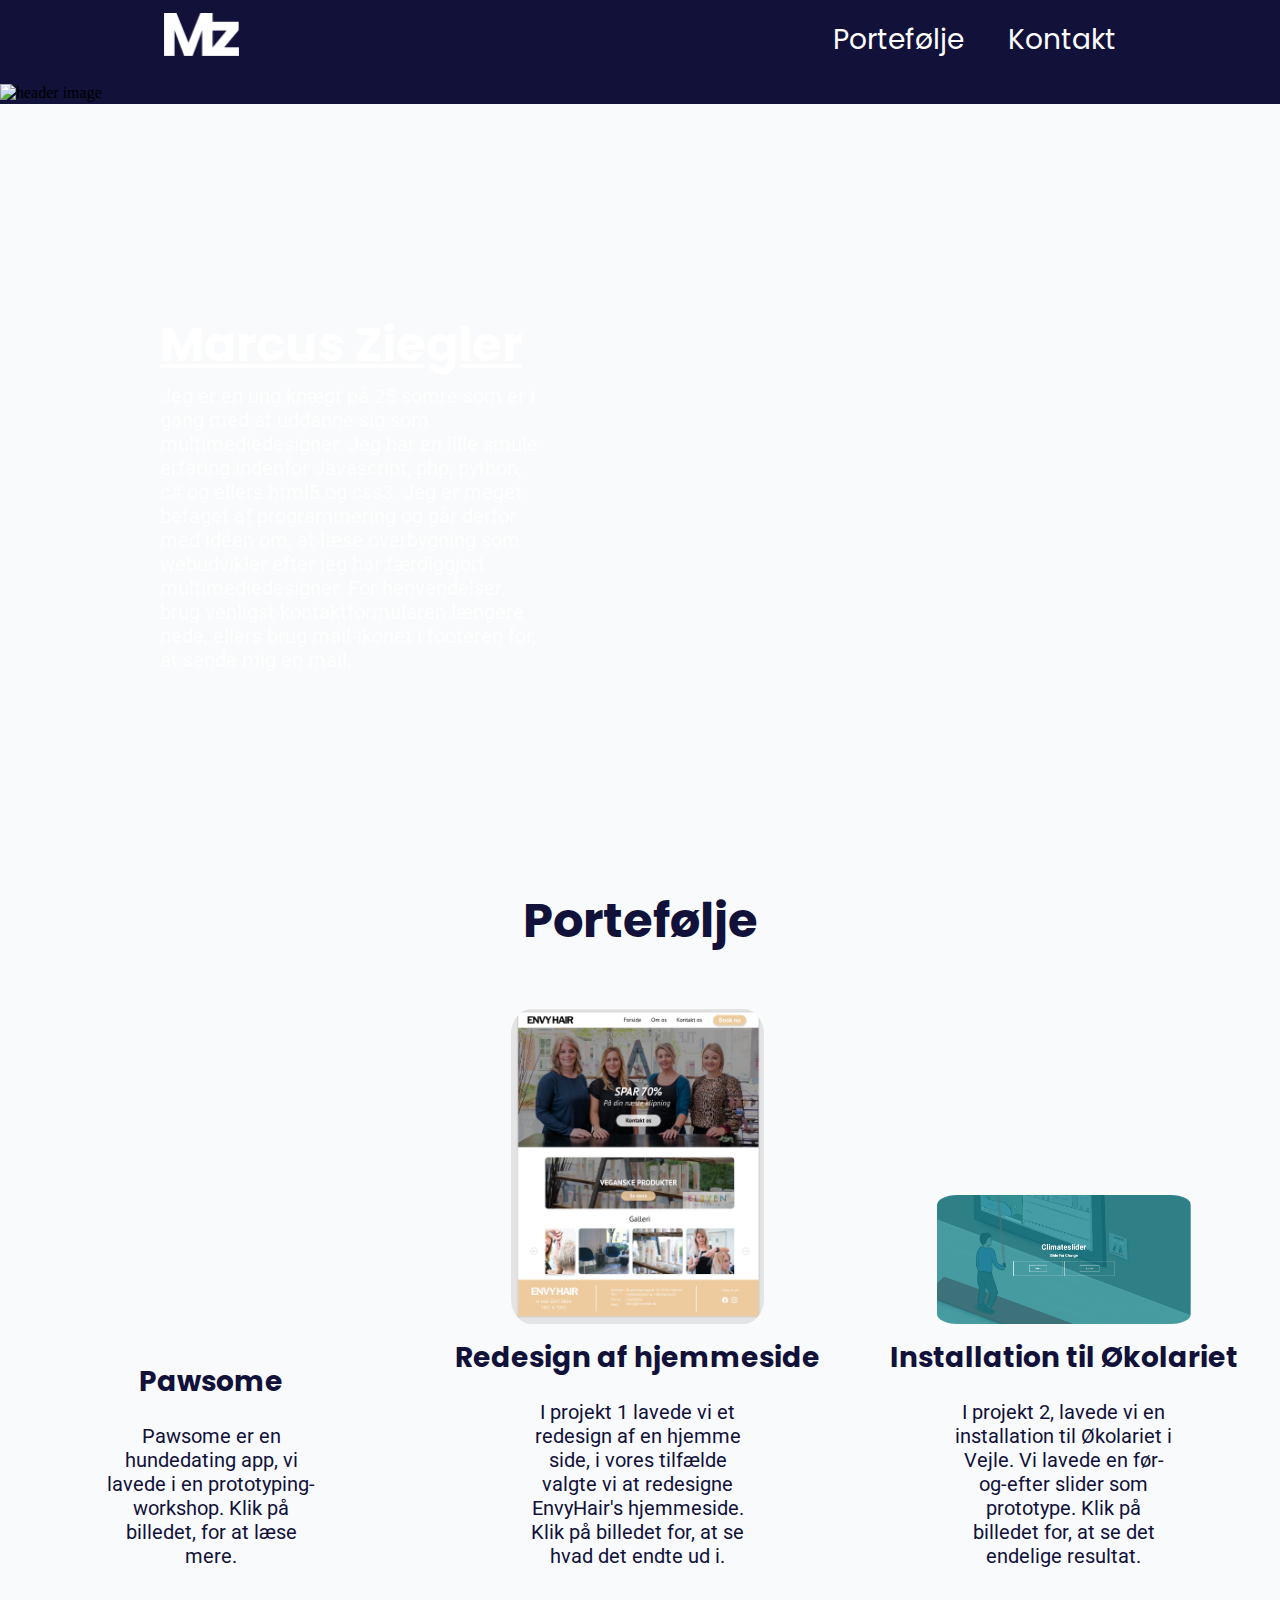
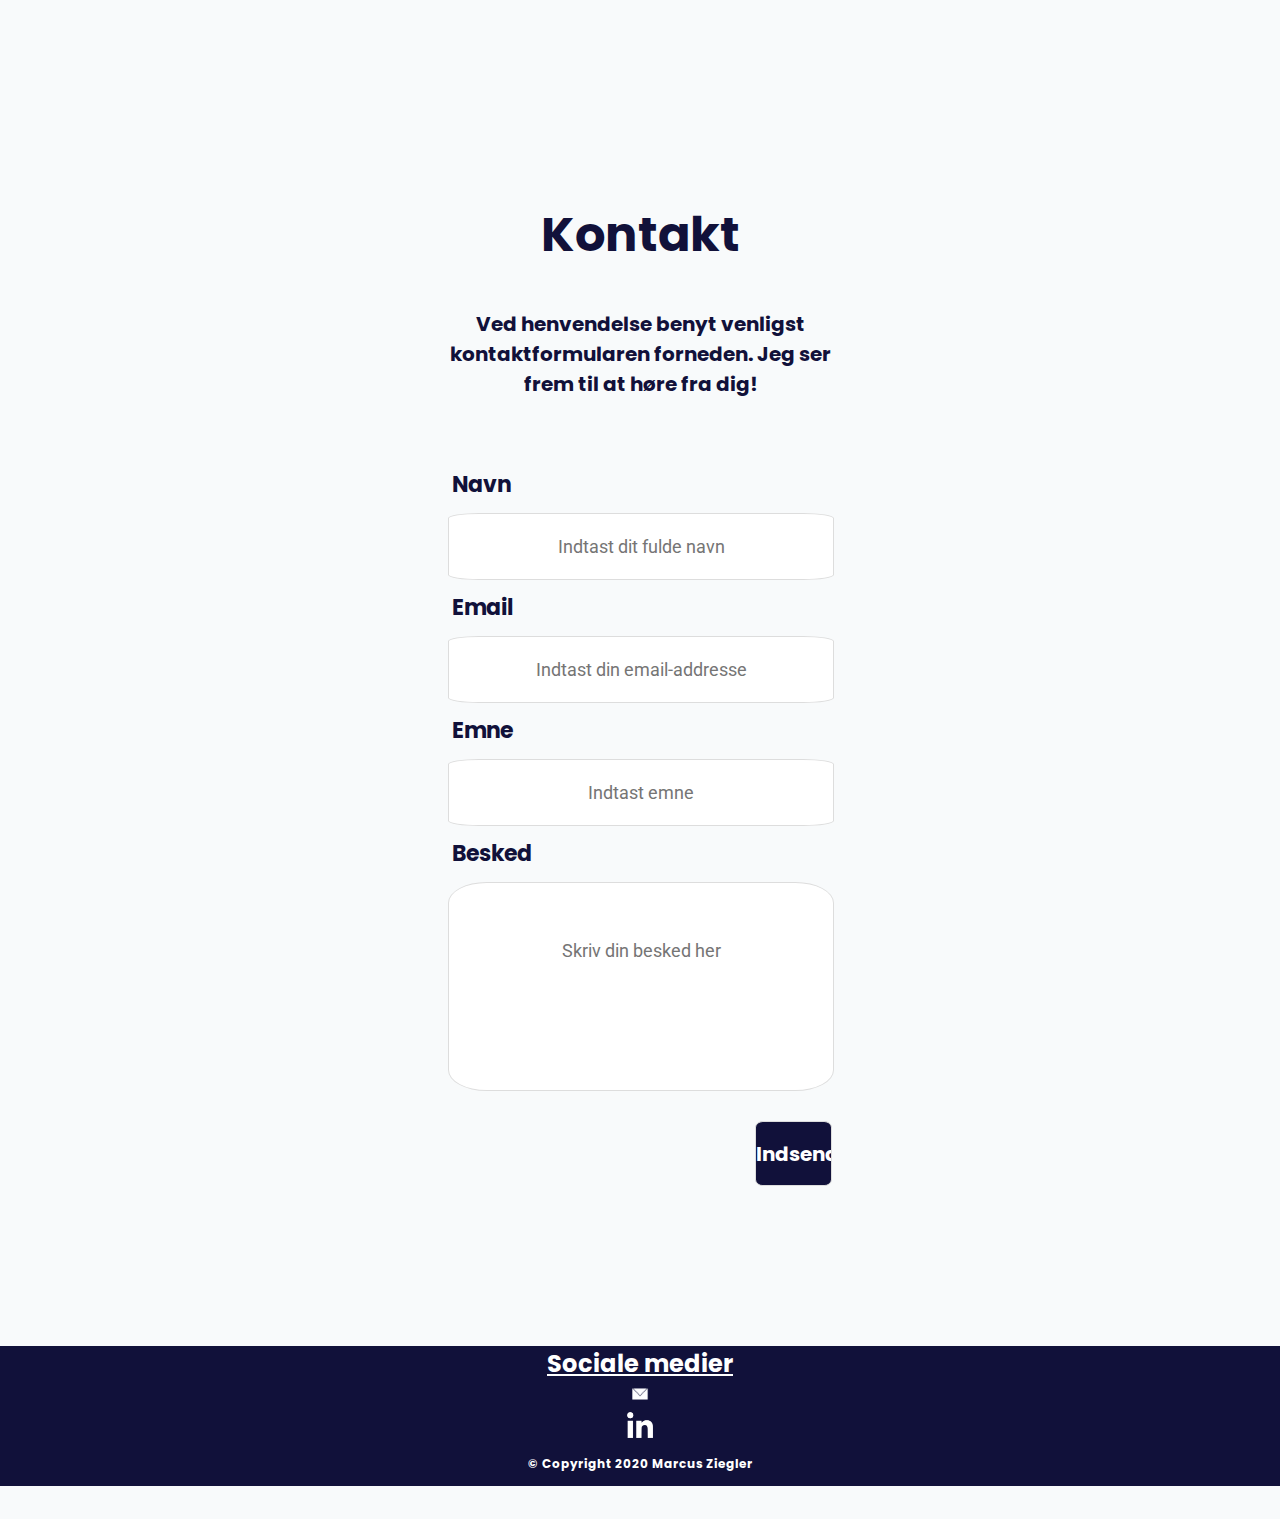
==== index.html @ 3741af57 "Initial commit" ====
<!DOCTYPE html>
<html lang="en">
<head>
    <meta charset="UTF-8">
    <meta name="viewport" content="width=device-width, initial-scale=1.0">
    <link rel = "stylesheet" type = "text/css" href = "css2.css" />
    <link rel="preconnect" href="https://fonts.gstatic.com">
<link href="https://fonts.googleapis.com/css2?family=Poppins:wght@600&family=Roboto:wght@500&display=swap" rel="stylesheet">
    <title>Document</title>
</head>
<body>
    <header>
        <div class="container">
            <span class="logocontainer">
                <a href="http://ziklar.dk/#hjemid"> <img class="logoimg" src="mz_logo_white.png" alt="Mz logo"></a>
            </span>
        <nav class="headernav">
            <a class="nava" href="http://ziklar.dk/#portid">Portefølje</a>
            <a class="nava" href="http://ziklar.dk/#kontaktid">Kontakt</a>
        </nav>
    </div>
    </header>
    <section>
        <div class="headerdiv">
                <img class="headerimg" src="header2.jpg" alt="header image" width="100%" height="100%">   
                <h1 class="sectionh1" id="hjemid">Marcus Ziegler</h1>
                <p class="sectionp">Jeg er en ung knægt på 25 somre som er i gang med at uddanne sig som multimediedesigner. Jeg har en lille smule erfaring indenfor Javascript, php, python, c# og ellers html5 og css3. Jeg er meget betaget af programmering og går derfor med idéen om, at læse overbygning som webudvikler efter jeg har færdiggjort multimediedesigner. For henvendelser, brug venligst kontaktformularen længere nede, ellers brug mail-ikonet i footeren for, at sende mig en mail.</p>
            </div>
        </section>
        <main>
                    <div class="articleweb">
                        <h2 class="h1portfolio" id="portid">Portefølje</h2>
                        <div class="port1">
                            <!--<img class="" src="hundvand.PNG" alt="hundvand"> -->
                            <a href="https://blog.ziklar.dk/#pawsome">
                            <video src="https://usercontent.one/wp/blog.ziklar.dk/wp-content/uploads/2020/09/48b06f24f9feba1be6198ef9b22a2f10.mp4" autoplay="" loop=""></video>
                        </a>
                            <h3 class="articleh3">Pawsome</h3>    
                            <p class="articlep">Pawsome er en hundedating app, vi lavede i en prototyping-workshop. Klik på billedet, for at læse mere.</p>
                        </div>
                        <div class="port1">    
                            <a href="https://blog.ziklar.dk/#redesign"><img class="" src="envy.png" alt="Envy">
                            </a>
                                <h3 class="articleh3">Redesign af hjemmeside</h3>    
                            <p class="articlep">I projekt 1 lavede vi et redesign af en hjemme side, i vores tilfælde valgte vi at redesigne EnvyHair's hjemmeside. Klik på billedet for, at se hvad det endte ud i.</p>
                        </div>
                        <div class="port1">
                            <a href="https://blog.ziklar.dk/#installation">
                            <img class="" src="installation.png" alt="Installation">
                        </a>
                            <h3 class="articleh3">Installation til Økolariet</h3>    
                            <p class="articlep">I projekt 2, lavede vi en installation til Økolariet i Vejle. Vi lavede en før-og-efter slider som prototype. Klik på billedet for, at se det endelige resultat.</p>  
                        </div>
                    </div>  
        </main>
        
        <div class="formcontainer">
        <h3 class="h3form" id="kontaktid">Kontakt</h3>
        <h4 class="h4form">Ved henvendelse benyt venligst kontaktformularen forneden. Jeg ser frem til at høre fra dig! </h4>
        <form>
                             <label for="navn">Navn</label>
                             <input type="text" id="navn" name="navn" placeholder="Indtast dit fulde navn">
                             <label for="email">Email</label>
                             <input type="text" id="email" name="email" placeholder="Indtast din email-addresse">
                             <label for="subject">Emne</label>
                             <input type="text" id="emne" name="Emne" placeholder="Indtast emne">
                             <label for="besked">Besked</label> 
                             <textarea id="besked" name="besked" placeholder="Skriv din besked her"></textarea>
                             <input class="submit" type="submit" value="Indsend">
                            </form>
                        </div>
                        <footer>
                        <div class="footer-container">
                            <div class="footersocials">
                                <h3 class="socials">Sociale medier</h3>
                                <ul class="footersocials">
                                    
                                        <li>
                                            <a href="mailto:marc2097@edu.ucl.dk">
                                                <img class="socialsimg" src="mail.png" alt="mail" width="6%"> 
                                            </a>
                                            </li>
                                        <li>
                                            <a href="https://www.linkedin.com/in/marcus-ziegler-a1678b1b6/">
                                            <img class="socialsimg" src="linkedin.png" alt="linkedin" width="6%"> 
                                            </a>
                                        </li>
                                        <li>
                                            <p class="copyright">© Copyright 2020 Marcus Ziegler</p>
                                        </li>
                                    </ul>
                                </div>
                        </div>
                        </footer>
</body>
</html>
---- css2.css ----
* {
    padding: 0px;
    margin: 0px;
}

header {
    background-color:rgb(17, 17, 58);
    display: flex;
    padding-bottom: .5%;
    padding-top: 2%;
    font-family: 'Poppins', sans-serif;

}

.headernav {
    float: right;
    list-style: none;
    justify-content: space-between;
    padding-top: 10px;
    padding-bottom: 10px;
    margin-top: 1%;
    word-spacing: 40px;
    text-decoration: none;
    margin-right: 3.5%;
    
    
}

.nava {
    color: white;
    text-decoration: none;
    text-align: center;
    display: inline-block;
    font-size: 22px;
}

#portid {

}

#kontaktid {

}

#hjemid {

}

.container {
    width:auto;
    max-width: 812px;
    margin: auto;
    width:100%;
    
}

.logocontainer {
    vertical-align: middle;
    display: inline-flex;
    padding-top: 10px;
    padding-bottom: 15px;
    margin-left: 3.5%;

}

.logoimg {
    width: 50px;
}

.headerdiv {
height: 400px;
}

body {
    background-color: rgb(248,250,251);
}

section {
    /*background:url(header_img.jpg);*/
    background-size: auto;
    display: flex;
    text-align: center;
    height: 100%;
    position: relative;
    
    /*padding: 100%; */
}

.sectionh1 {
    top: 15%;
    left: 3%;
    width: auto;
    height: auto;
    font-weight: normal;
    text-align: left;
    color: white;
    position: absolute;
    display: flex;
    text-decoration: underline;
    font-family: 'Poppins', sans-serif;

}

.sectionp {
    top: 25%;
    left: 3%;
    width: 75%;
    height: 100%;
    text-align: left;
    color: white;
    position: absolute;
    display: flex;
    font-family: 'Roboto', sans-serif;
}

main {
    background-color: rgb(248,250,251);
    margin-bottom: -5%;  
}

.h1portfolio {
text-align: center;
color: rgb(17, 17, 58);
padding-top: 6%;
padding-bottom: 6%; 
font-family: 'Poppins', sans-serif;
font-size: 200%


}

.articleweb img {
    width:50%;
    height: auto;
    display: flex;
    margin-left: auto;
    margin-right: auto;
    border-radius: 8%; 
}

.articleweb video {
    width:50%;
    height: auto;
    display: flex;
    margin-left: auto;
    margin-right: auto;
    border-radius: 8%; 
}

.articleh3 {
    color: rgb(17, 17, 58);
    text-align: center;
    padding-top: 3%;
    padding-bottom: 5%;
    font-size: 125.5%;
    font-family: 'Poppins', sans-serif;

}

.articlep {
    text-align: center;
    color: rgb(17,17,58);
    width: auto;
    padding-bottom: 5%;
    margin-left: 24%;
    margin-right: 24%;
    font-family: 'Roboto', sans-serif;
    }


.h4form {
    text-align: center;
    color: rgb(17, 17, 58);
    width: auto;
    padding-bottom: 18%;
    font-size: 85%;
    font-family: 'Poppins', sans-serif;

}

.h3form {
    color: rgb(17, 17, 58);
    text-align: left;
    font-size: 150%;
    text-align: center;
    padding-bottom: 10%;
    font-size: 175%;
    font-family: 'Poppins', sans-serif;

}

.formcontainer {
    display: inline-block;
    height: auto;
    width:auto;
    justify-content: center;
    margin: 15% 15%; 
    padding: 5% 5%;
    font-family: 'Poppins', sans-serif;
    width: 60%;
    margin-top: 40%;

    
    /*border: 1px solid rgb(13,63,128);
    border-radius: 1%;*/    
}

label {
text-align: left;
color: 	rgb(17,17,58);
font-weight: bold;
margin-top: 10%
}

input {
    border: 1px solid rgb(221, 221, 221);
    border-radius: 8%;
    height: 40px;
    text-align: center;
    color: rgb(17,17,58);
    margin-bottom: 10%;
    font-family: 'Roboto', sans-serif;
    width: 100%;
    
}

textarea {
    border: 1px solid rgb(221, 221, 221);
    border-radius: 10%;
    height: 100px;
    text-align: center;
    resize: none;
    width: 250px;
    color: rgb(17,17,58);
    font-family: 'Roboto', sans-serif;
    margin-bottom: 3%;
}

.submit {
    position: relative;
    color: rgb(17,17,58);
    font-weight: bold;
    left: 66%;
    width: 35%;
    background-color: rgb(17, 17, 58);
    color: white;
    border: 1px solid rgb(221, 221, 221);
    border-radius: 10%;
    font-family: 'Poppins', sans-serif;

}

footer {
    background-color: rgb(17,17,58);
    color: white;
    font-size: 75%;
    padding-bottom: 1%;
    display: inline-block;
    list-style: none;
    font-family: 'Poppins', sans-serif;

}

.copyright {
   text-align: center;
   font-weight: bold;
   font-size: 75%;
   list-style: none;
}

.socials {
    text-align: center;
    text-decoration: underline;
}

.footerlogo {
    display: none;
    position: relative;
}

#footer-container {
    display: inline-block;
    width: 100%;
    margin: 0px;
    
}

.footersocials ul {
    margin: 0;
    padding: 0;
    width: 100%;
    
}

.footersocials ul li {
    display: inline-block;
    vertical-align: center;
    width: 100%;
    
}

.footersocials ul li a {
    text-decoration: none;
    display: block;
    text-align: center;
    
}

@media only screen and (min-width: 768px) {
    .nava {
        font-size: 30px;
        font-family: 'Poppins', sans-serif;
    }
    .container {
        width: 80%;
        max-width: 100%;
    }
    
    .logocontainer {
        margin-top: 1%;
        margin-bottom: 1.5%;
    }
    .logoimg {
        width: 75px;
    }
    .headerdiv {
        height: 600px;
    }
    .headernav {
        padding-top: 15px;
        padding-bottom: 25px;
    }
    .sectionh1 {
        top: 18%;
        left: 12%;
        width: auto;
        height: auto;
        font-weight: normal;
        text-align: left;
        color: white;
        position: absolute;
        display: flex;
        font-size: 300%;
        text-decoration: underline;
        font-family: 'Poppins', sans-serif;
    }
    .sectionp {
        top: 30%;
        left: 12%;
        width: 60%;
        height: 100%;
        font-size: 22px;
        color: white;
        font-family: 'Roboto', sans-serif;
    }
    .h1portfolio {
        text-align: center;
        color: rgb(17, 17, 58);
        padding-top: 6%;
        padding-bottom: 6%; 
        font-family: 'Poppins', sans-serif;
        font-size: 300%
        
        }
        .articleweb img {
            width:50%;
            height: 100%;
            display: flex;
            margin-left: auto;
            margin-right: auto;
            border-radius: 8%; 
        }
        .articleh3 {
            color: rgb(17, 17, 58);
            text-align: center;
            padding-top: 3%;
            padding-bottom: 5%;
            font-size: 175%;
            font-family: 'Poppins', sans-serif;
        }
        .articlep {
            text-align: center;
            color: rgb(17,17,58);
            width: auto;
            padding-bottom: 5%;
            margin-left: 24%;
            margin-right: 24%;
            font-size: 22px;
            font-family: 'Roboto', sans-serif;
            }
         
            .h3form {
                color: rgb(17, 17, 58);
                text-align: left;
                font-size: 300%;
                text-align: center;
                padding-bottom: 10%;
                font-family: 'Poppins', sans-serif;
            }
            .h4form {
                text-align: center;
                color: rgb(17, 17, 58);
                width: auto;
                padding-bottom: 18%;
                font-size: 125.5%;
                font-family: 'Poppins', sans-serif;
            }
            .formcontainer {
                display: inline-block;
                height: auto;
                width:auto;
                justify-content: center;
                margin: 20% 20%; 
                padding: 10% 10%;
                font-family: 'Poppins', sans-serif;
                width: 40%;
                margin-top: 40%;
                
                /*border: 1px solid rgb(13,63,128);
                border-radius: 1%;*/    
            }
            input {
                border: 1px solid rgb(221, 221, 221);
                border-radius: 8%;
                height: 40px;
                text-align: center;
                color: rgb(17,17,58);
                margin-bottom: 15%;
                width: 300px;
                font-size: 18px;
                font-family: 'Roboto', sans-serif;
            }
            label {
                text-align: left;
                color: 	rgb(17,17,58);
                font-weight: bold;
                margin-top: 2%;
                font-size: 22px;
                font-family: 'Poppins', sans-serif;
                padding: 1%
                }
                textarea {
                    border: 1px solid rgb(221, 221, 221);
                    border-radius: 10%;
                    height: 150px;
                    text-align: center;
                    resize: none;
                    width: 300px;
                    color: rgb(17,17,58);
                    font-size: 20px;
                    font-family: 'Roboto', sans-serif;
                    margin-bottom: 3%;
                }
                .submit {
                    position: relative;
                    color: rgb(17,17,58);
                    font-weight: bold;
                    left: 62.5%;
                    width: 35%;
                    background-color: rgb(17, 17, 58);
                    color: white;
                    border: 1px solid rgb(221, 221, 221);
                    border-radius: 10%;
                    font-family: 'Poppins', sans-serif;
                   
                }
                footer {
                    background-color: rgb(17,17,58);
                    color: white;
                    font-size: 125%;
                    padding-bottom: 1%;
                    display: inline-block;
                    list-style: none;
                    font-family: 'Poppins', sans-serif;
                }
                #footer-container {
                    display: inline-block;
                    width: 25%;
                    margin: 0px;
                    
                }
                .footerlogo {
                    display: none;
                    
                    padding-top: 15px;
                    padding-bottom: 5px;
                    left: 11%;
                }
                main{
                    margin-bottom: -20%;
                }
                .articleimg {
                    display: flex;
                    margin-left: auto;
                    margin-right: auto;
                    padding-bottom: 1%;
                    max-width: 100%;
                    border-radius: 8%;
                    width: 70%; 
                }
                .copyright {
                    text-align: center;
                    font-weight: bold;
                    font-size: 75%;
                    list-style: none;
                 }
  } 

  @media only screen and (min-width: 992px) {
    .headerdiv {
        height: 750px;
        }

        header {
            background-color:rgb(17, 17, 58);
            display: flex;
            margin-top: -33px;
            margin-bottom: -20px;
            
        }

        .headernav {
            margin-top: 0px;
            font-family: 'Poppins', sans-serif;

        }

        .nava {
            color: white;
            text-decoration: none;
            text-align: center;
            display: inline-block;
            font-size: 28px;
            padding-top: 4%;
            font-family: 'Poppins', sans-serif;
            margin-bottom: 1%;
        }
        
        .logocontainer {
            margin-bottom: 20px;
            
        }

        .sectionp {
            top: 40%;
            left: 12.5%;
            width: 30%;
            height: 400px;
            text-align: left;
            color: white;
            position: absolute;
            display: flex;
            font-size: 125%;
            font-family: 'Roboto', sans-serif;

        }

        .sectionh1 {
            top: 30%;
            left: 12.5%;
            font-size: 300%;
            font-family: 'Poppins', sans-serif;
            font-weight: bold;
        }

        .h1portfolio {
            text-align: center;
            color: rgb(17, 17, 58);
            padding-top: 4%;
            font-family: 'Poppins', sans-serif;
            padding-bottom: 4%; 
            font-size: 300%

            } 
            .articleweb img {
                width: 60%;
                height: auto;
                display: flex;
                
                border-radius: 8%;
                
            }

            .articleh3 {
                color: rgb(17, 17, 58);
                text-align: center;
                padding-top: 3%;
                padding-bottom: 5%;
                font-size: 175%;
                font-family: 'Poppins', sans-serif;

            }
            
            .articlep {
                text-align: center;
                color: rgb(17,17,58);
                width: auto;
                padding-bottom: 5%;
                margin-left: 24%;
                margin-right: 24%;
                font-size: 125%;
                font-family: 'Roboto', sans-serif;
                margin-bottom: 80%;    
                }

            .port1 {
            display: inline-block;
            width: 33%;
            
            }
            .formcontainer {
                margin-left: 25%;
                margin-right: 25%;
                width: 30%;
                margin-bottom: 10%;
                margin-top: 0%;
            }
            
            
            label {
                text-align: left;
                color: 	rgb(17,17,58);
                font-weight: bold;
                font-size: 22px; 
                font-family: 'Poppins', sans-serif;

                }
                
                input {
                    display: block;
                    border: 1px solid rgb(221, 221, 221);
                    border-radius: 8%;
                    height: 65px;
                    text-align: center;
                    color: rgb(17,17,58);
                    margin-bottom: 3%;
                    margin-top: 3%;
                    width: 100%;
                    font-size: 18px;
                    font-family: 'Roboto', sans-serif;

                }
                
                textarea {
                    border: 1px solid rgb(221, 221, 221);
                    border-radius: 10%;
                    height: 150px;
                    text-align: center;
                    resize: none;
                    width: 100%;
                    color: rgb(17,17,58);
                    font-size: 18px;
                    padding-top: 15%;
                    margin-bottom: 5%;
                    margin-top: 3%;
                    font-family: 'Roboto', sans-serif;
                    margin-bottom: 3%;

                }
                
                .submit {
                    position: relative;
                    color: rgb(17,17,58);
                    font-weight: bold;
                    left: 80%;
                    width: 20%;
                    background-color: rgb(17, 17, 58);
                    color: white;
                    border: 1px solid rgb(221, 221, 221);
                    border-radius: 10%;
                    font-size: 20px;
                    font-family: 'Poppins', sans-serif;
                    margin-bottom: -25%;

                }

                .h4form {
                    text-align: center;
                    color: rgb(17, 17, 58);
                    width: auto;
                    padding-bottom: 18%;
                    font-size: 125%;
                    font-family: 'Poppins', sans-serif;

                }
                
                .h3form {
                    color: rgb(17, 17, 58);
                    text-align: left;
                    font-size: 300%;
                    text-align: center;
                    padding-bottom: 10%;
                    font-family: 'Poppins', sans-serif;

                    
                }

                footer {
                    background-color: rgb(17,17,58);
                    color: white;
                    font-size: 75%;
                    padding-bottom: 1%;
                    display: inline-block;
                    list-style: none;
                    width: 100%;
                    margin: auto;
                    font-family: 'Poppins', sans-serif;

                }
                
                .copyright {
                   text-align: center;
                   font-weight: bold;
                   font-size: 100%;
                   list-style: none;
                   padding-top: 1%;
                }
                
                .socials {
                    display: block;
                    text-align: center;
                    text-decoration: underline;
                 font-size: 200%; 
                 
                }
                .footerlogo {
                    display: none;
                }
                
                #footer-container {
                    display: inline-block;
                    width: 100%;
                    margin: 0px;
                    
                }
                
                .footersocials ul {
                    margin: 0;
                    padding: 0;
                    width: 100%;
                    
                }
                
                .footersocials ul li {
                    display: inline-block;
                    vertical-align: center;
                    width: 100%;
                    
                }
                
                .footersocials ul li a {
                    text-decoration: none;
                    display: block;
                    text-align: center;
                    
                }

                .socialsimg {
                    width: 2%;
                }
    
  }
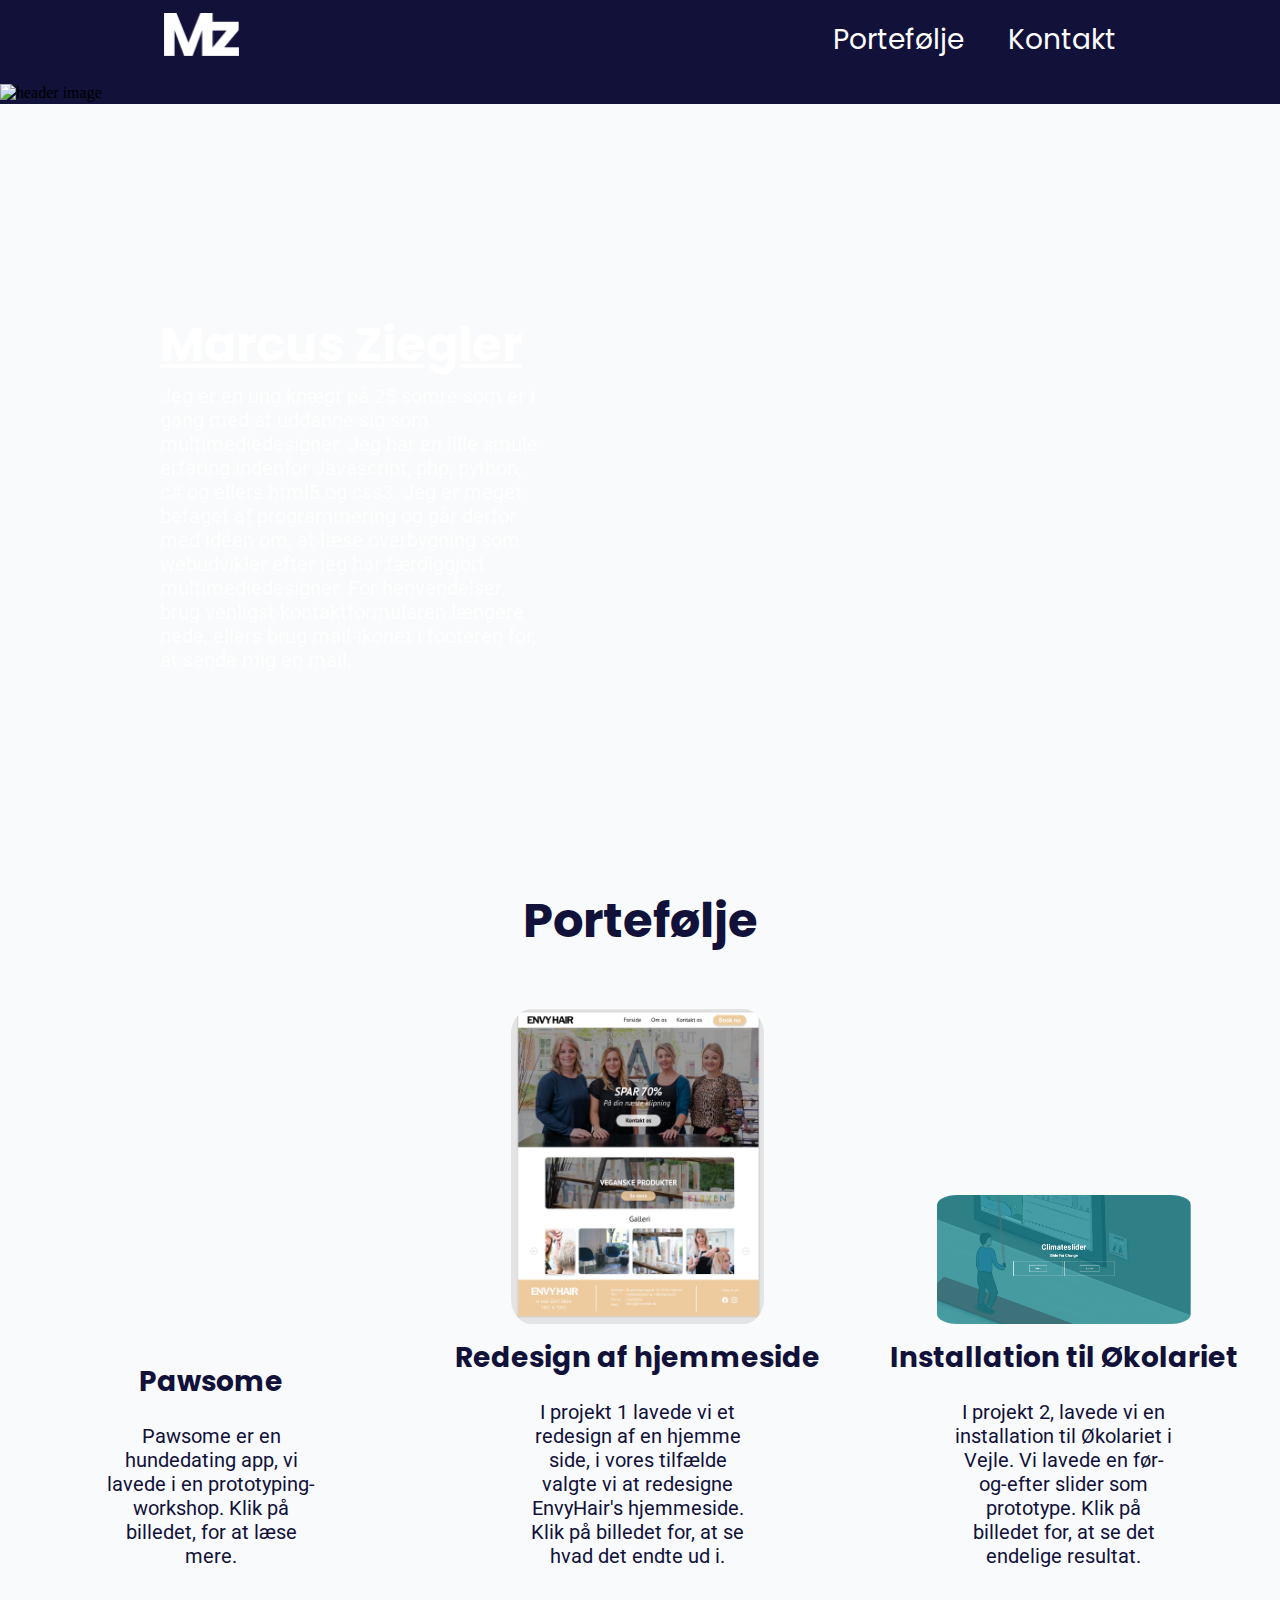
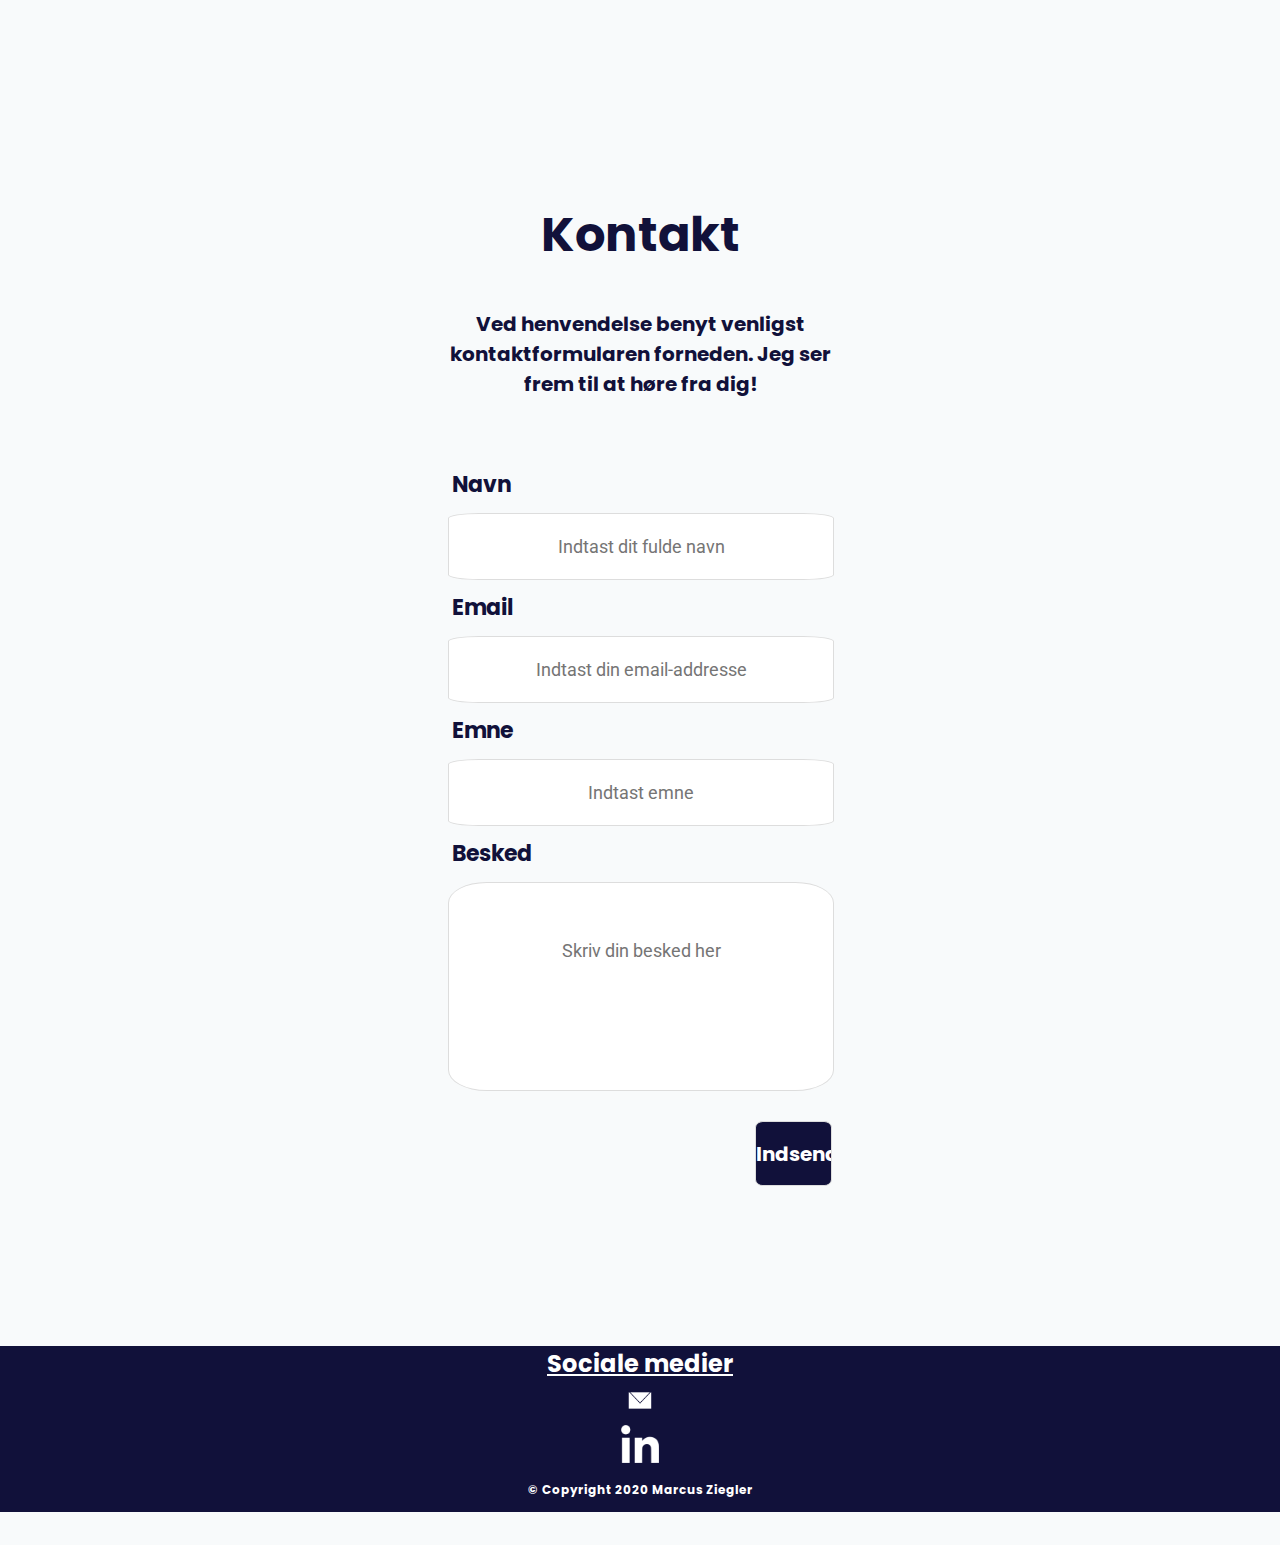
==== commit 69ca43aa: "flere fejlrettelser, validator" ====
--- a/index.html
+++ b/index.html
@@ -63,7 +63,7 @@
                              <label for="email">Email</label>
                              <input type="text" id="email" name="email" placeholder="Indtast din email-addresse">
                              <label for="subject">Emne</label>
-                             <input type="text" id="emne" name="Emne" placeholder="Indtast emne">
+                             <input type="text" id="subject" name="Emne" placeholder="Indtast emne">
                              <label for="besked">Besked</label> 
                              <textarea id="besked" name="besked" placeholder="Skriv din besked her"></textarea>
                              <input class="submit" type="submit" value="Indsend">
@@ -77,12 +77,12 @@
                                     
                                         <li>
                                             <a href="mailto:marc2097@edu.ucl.dk">
-                                                <img class="socialsimg" src="mail.png" alt="mail" width="6%"> 
+                                                <img class="socialsimg" src="mail.png" alt="mail"> 
                                             </a>
                                             </li>
                                         <li>
                                             <a href="https://www.linkedin.com/in/marcus-ziegler-a1678b1b6/">
-                                            <img class="socialsimg" src="linkedin.png" alt="linkedin" width="6%"> 
+                                            <img class="socialsimg" src="linkedin.png" alt="linkedin"> 
                                             </a>
                                         </li>
                                         <li>
--- a/css2.css
+++ b/css2.css
@@ -304,6 +304,10 @@
     display: block;
     text-align: center;
     
+}
+
+.socialsimg {
+    width: 7%;
 }
 
 @media only screen and (min-width: 768px) {
@@ -756,7 +760,7 @@
                 }
 
                 .socialsimg {
-                    width: 2%;
+                    width: 3%;
                 }
     
   } 
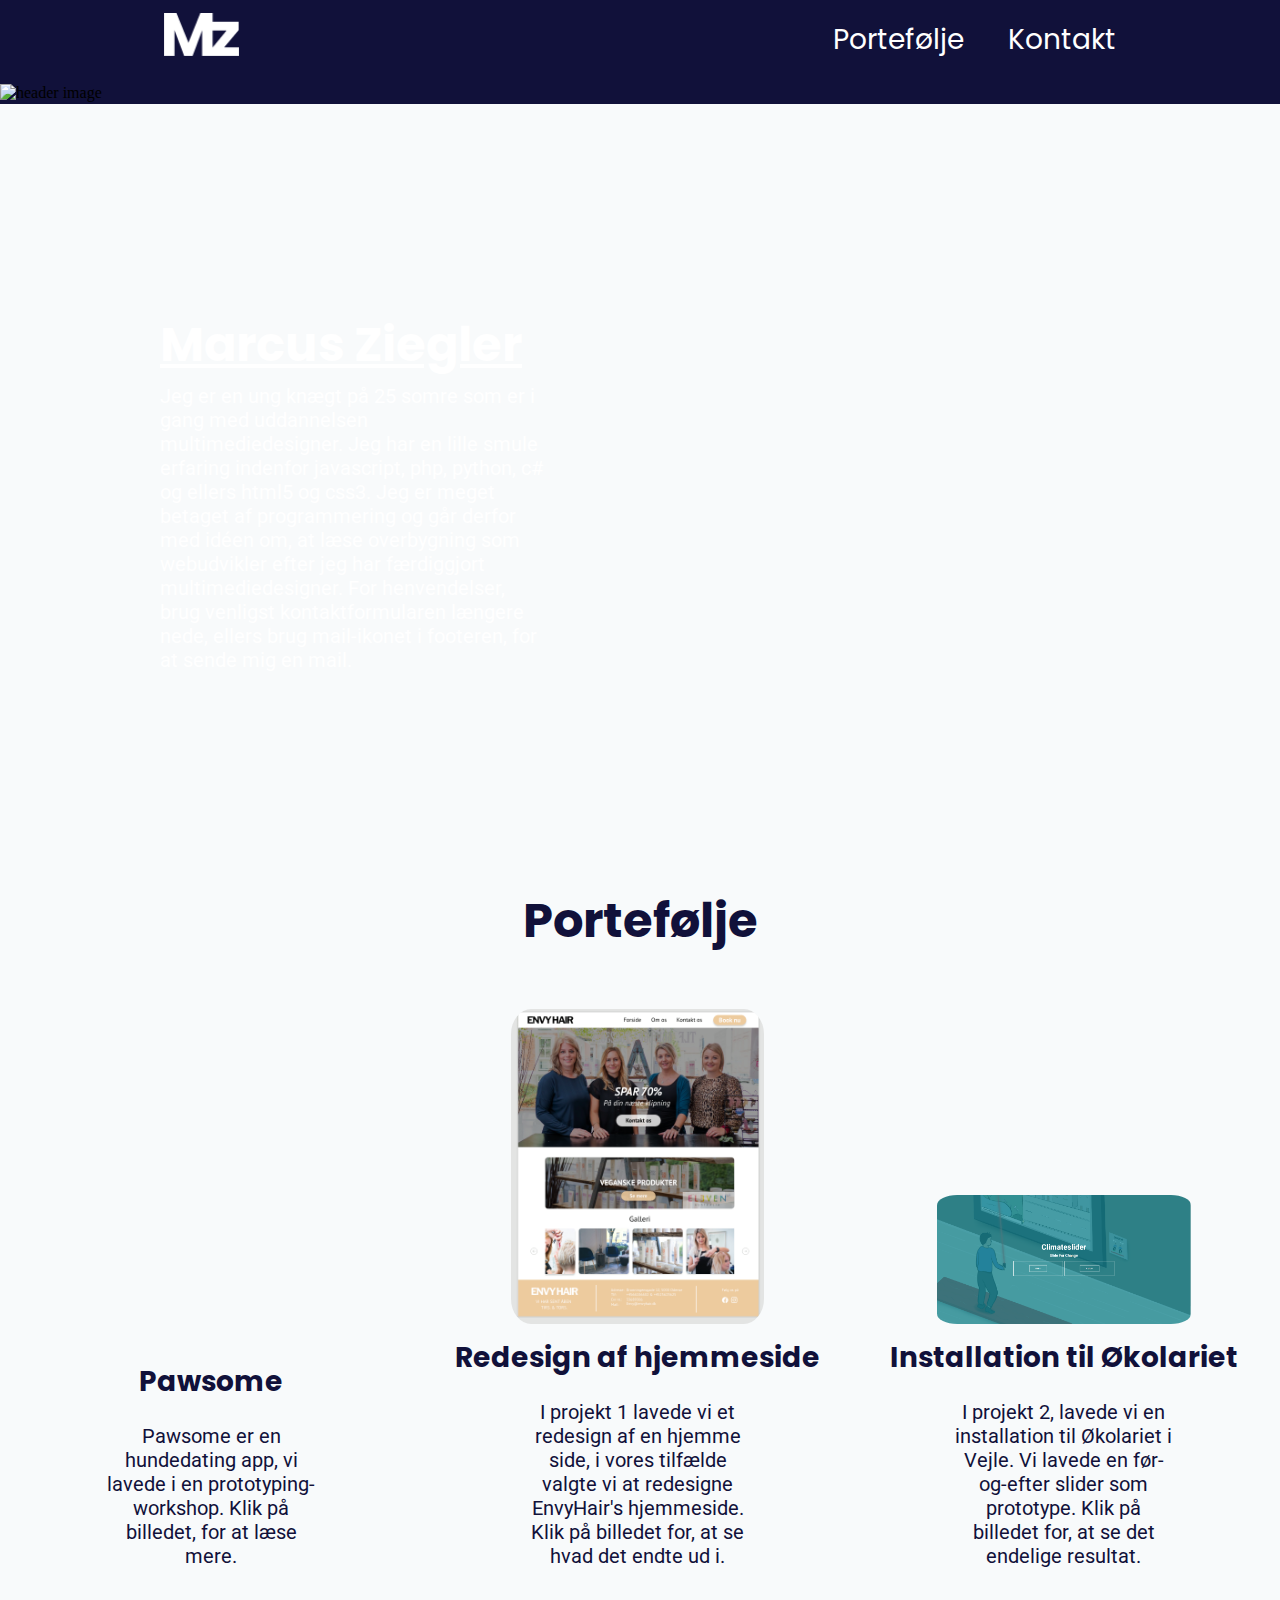
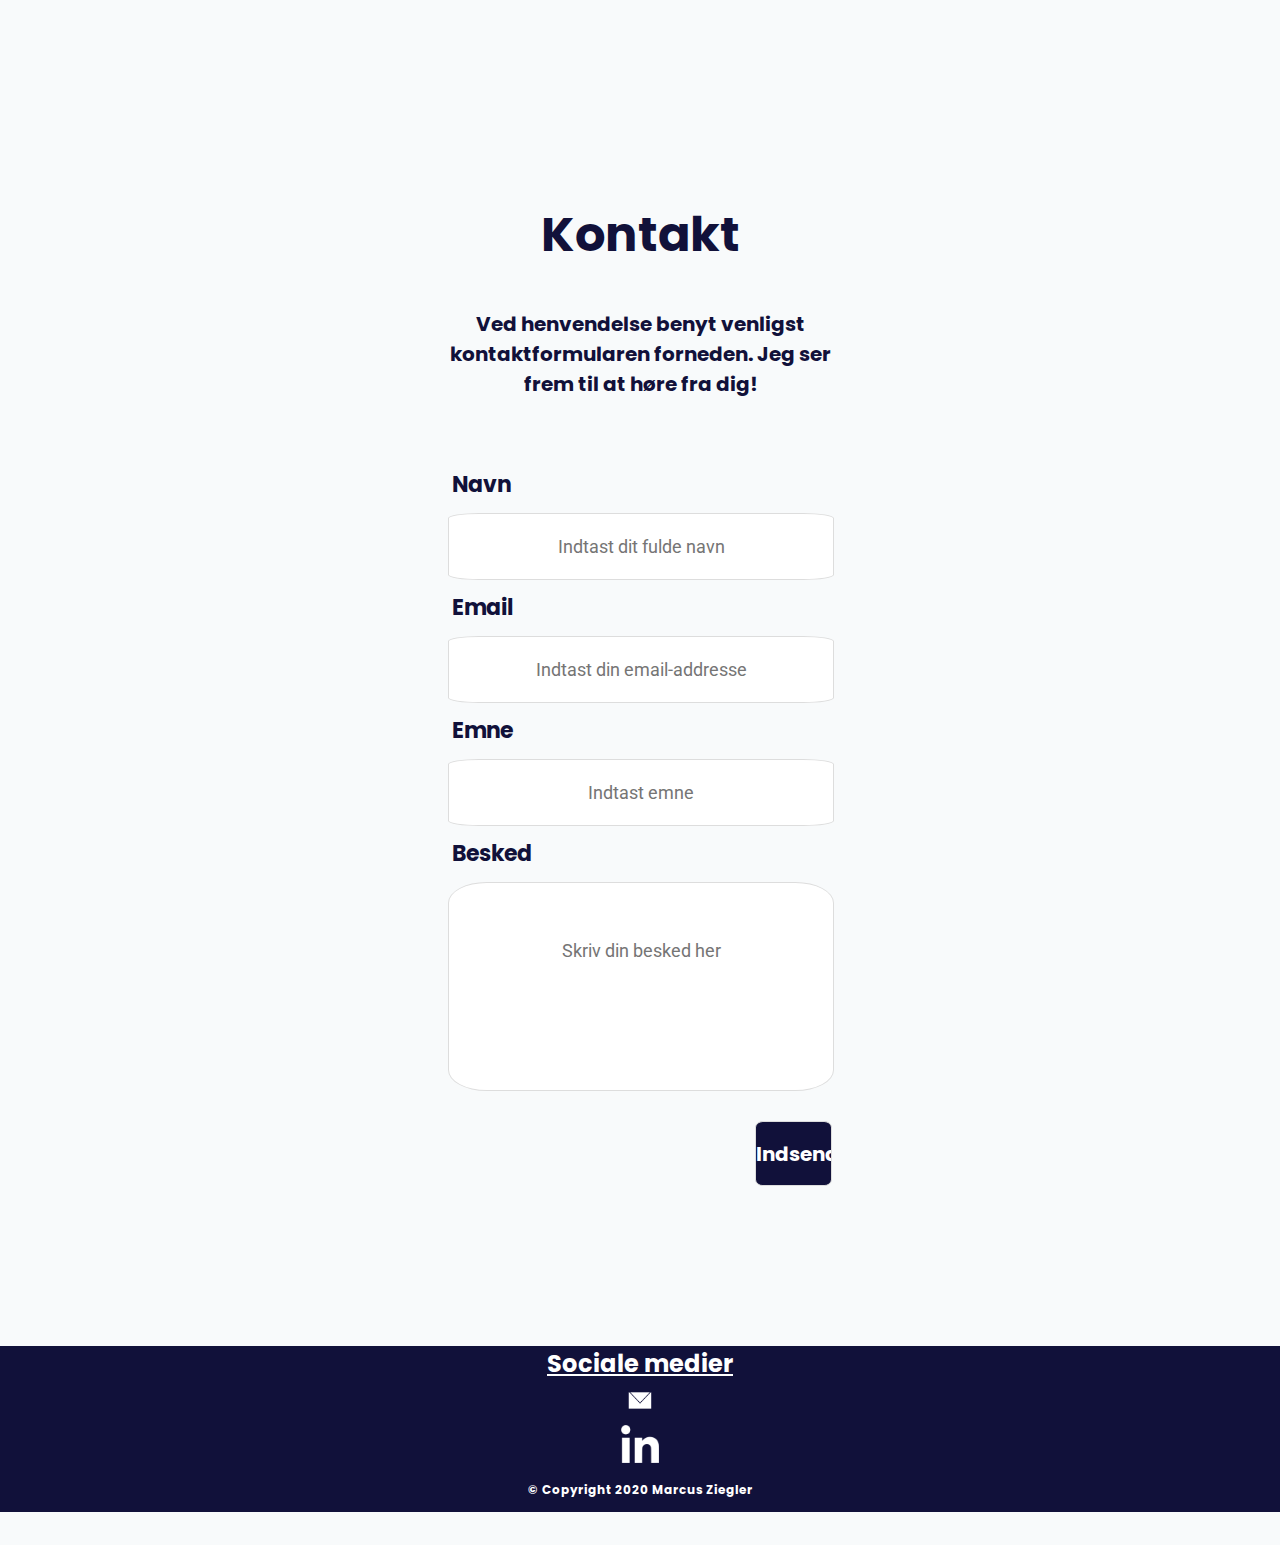
==== commit 9d0aff85: "updated <p> text" ====
--- a/index.html
+++ b/index.html
@@ -6,7 +6,11 @@
     <link rel = "stylesheet" type = "text/css" href = "css2.css" />
     <link rel="preconnect" href="https://fonts.gstatic.com">
 <link href="https://fonts.googleapis.com/css2?family=Poppins:wght@600&family=Roboto:wght@500&display=swap" rel="stylesheet">
-    <title>Document</title>
+<link rel="apple-touch-icon" sizes="180x180" href="/apple-touch-icon.png">
+<link rel="icon" type="image/png" sizes="32x32" href="/favicon-32x32.png">
+<link rel="icon" type="image/png" sizes="16x16" href="/favicon-16x16.png">
+<link rel="manifest" href="/site.webmanifest">    
+<title>Marcus Ziegler</title>
 </head>
 <body>
     <header>
@@ -22,9 +26,9 @@
     </header>
     <section>
         <div class="headerdiv">
-                <img class="headerimg" src="header2.jpg" alt="header image" width="100%" height="100%">   
+                <img class="headerimg" src="header2.jpg" alt="header image">   
                 <h1 class="sectionh1" id="hjemid">Marcus Ziegler</h1>
-                <p class="sectionp">Jeg er en ung knægt på 25 somre som er i gang med at uddanne sig som multimediedesigner. Jeg har en lille smule erfaring indenfor Javascript, php, python, c# og ellers html5 og css3. Jeg er meget betaget af programmering og går derfor med idéen om, at læse overbygning som webudvikler efter jeg har færdiggjort multimediedesigner. For henvendelser, brug venligst kontaktformularen længere nede, ellers brug mail-ikonet i footeren for, at sende mig en mail.</p>
+                <p class="sectionp">Jeg er en ung knægt på 25 somre som er i gang med uddannelsen multimediedesigner. Jeg har en lille smule erfaring indenfor javascript, php, python, c# og ellers html5 og css3. Jeg er meget betaget af programmering og går derfor med idéen om, at læse overbygning som webudvikler efter jeg har færdiggjort multimediedesigner. For henvendelser, brug venligst kontaktformularen længere nede, ellers brug mail-ikonet i footeren, for at sende mig en mail.</p>
             </div>
         </section>
         <main>
--- a/css2.css
+++ b/css2.css
@@ -69,6 +69,12 @@
 
 .headerdiv {
 height: 400px;
+}
+
+.headerimg {
+    width:100%;
+    height:100%;
+    /* Scott Webb - Canada / https://www.pexels.com/photo/pavement-2117938/ */
 }
 
 body {
@@ -307,7 +313,7 @@
 }
 
 .socialsimg {
-    width: 7%;
+    width: 9%;
 }
 
 @media only screen and (min-width: 768px) {
@@ -508,6 +514,10 @@
                     font-size: 75%;
                     list-style: none;
                  }
+                 
+                .socialsimg {
+                    width: 6%;
+                }
   } 
 
   @media only screen and (min-width: 992px) {
